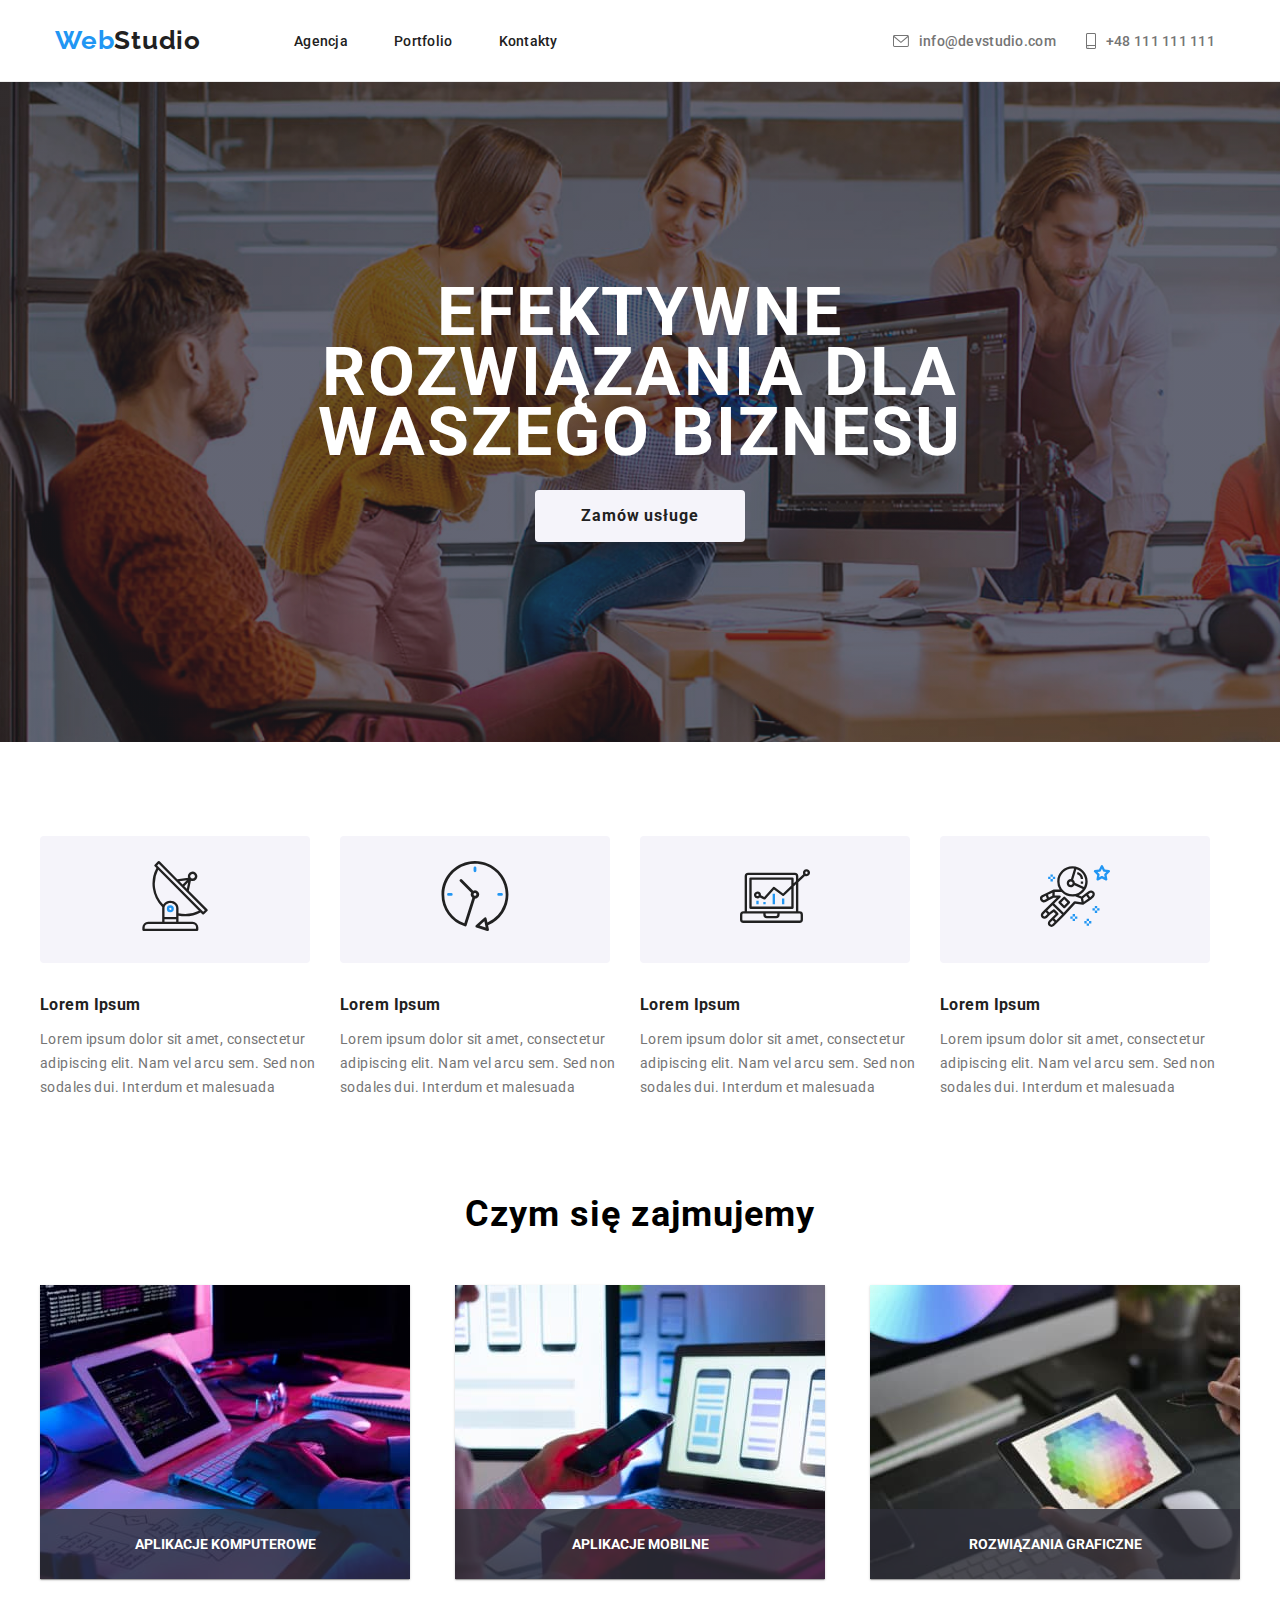
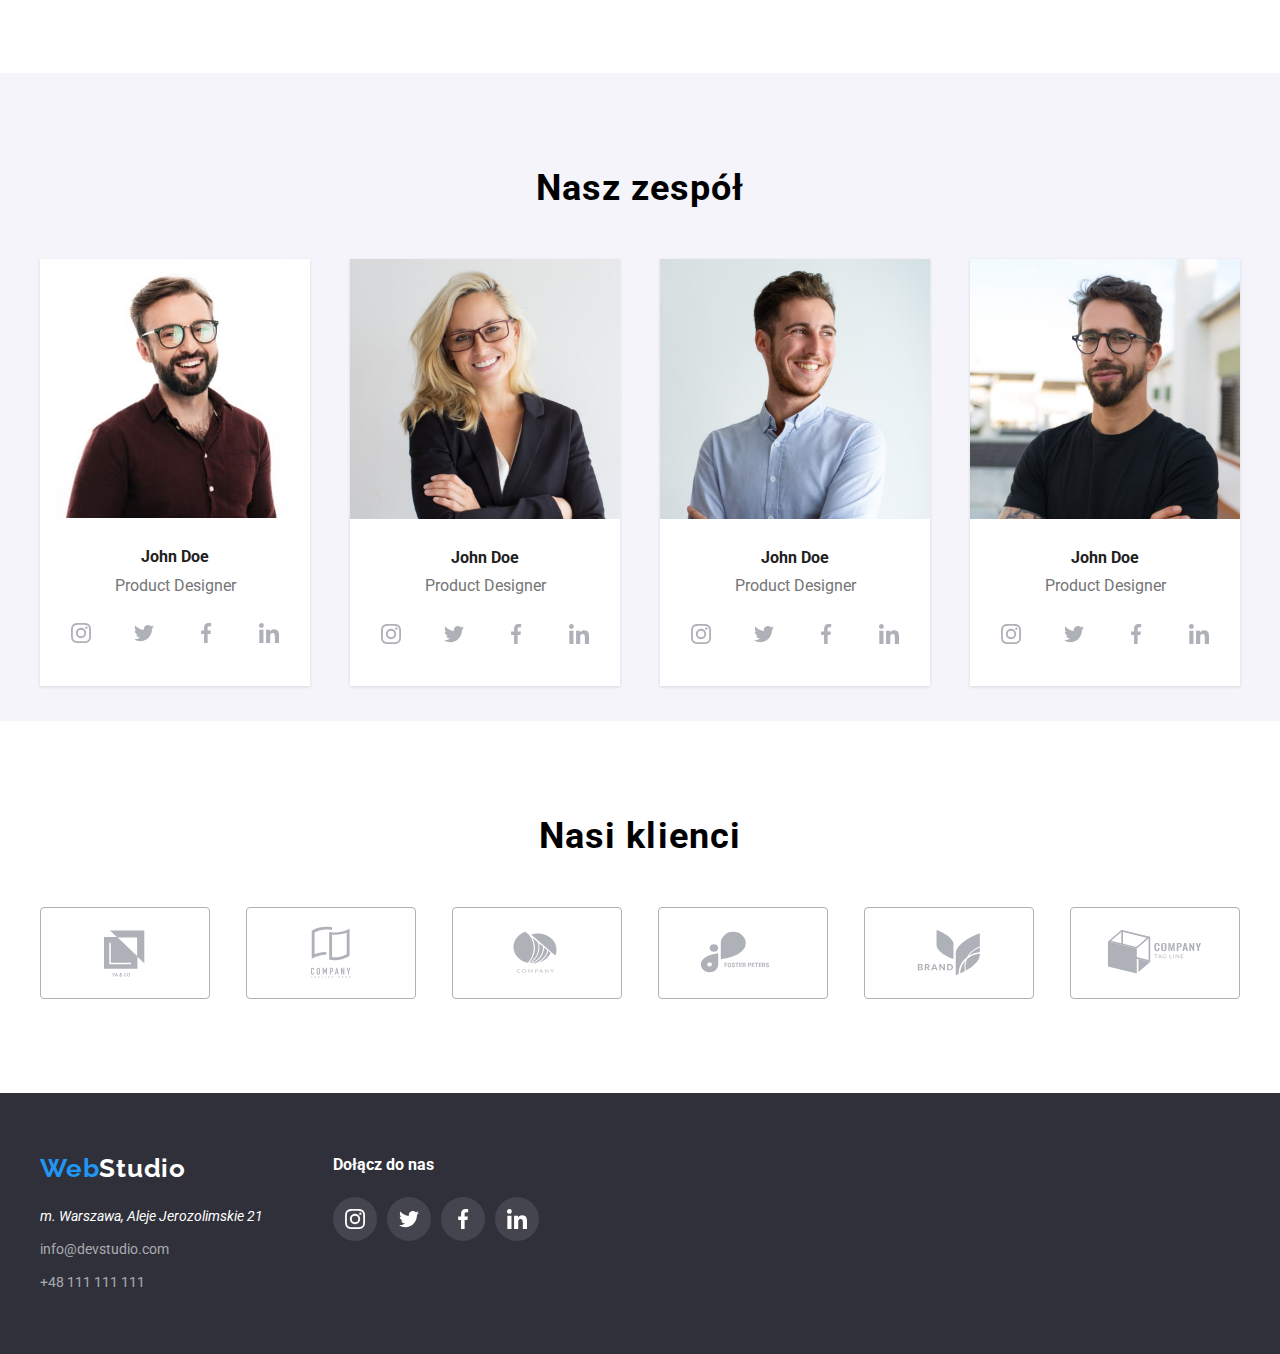
==== index.html @ f03c99d4 "1" ====
<!DOCTYPE html>
<html lang="en">
<head>
   <meta charset="UTF-8">
   <meta http-equiv="X-UA-Compatible" content="IE=edge">
   <meta name="viewport" content="width=device-width, initial-scale=1.0">
   <link rel="stylesheet" href="css/style.css">
   <link rel="stylesheet" href="css/modern-normalize.css">
   <link rel="preconnect" href="https://fonts.googleapis.com">
   <link rel="preconnect" href="https://fonts.gstatic.com" crossorigin> 
   <link href="https://fonts.googleapis.com/css2?family=Oleo+Script&family=Raleway:wght@700&family=Roboto:wght@400;500;700;900&display=swap" rel="stylesheet"> 
   <title>Document</title>
</head>
<body>
   <header class="header_border">
      <div class="container">
         <div class="header">
            <div class="logo">
               <a href="index.html" class="nav_hover"><span class="logo_web">Web</span>Studio</a>
            </div>
               <ul class="nav">
                  <li class="nav_item">
                     <a class="nav_hover" href="#two">Agencja</a>
                  </li>
                  <li class="nav_item">
                     <a class="nav_hover" href="portfolio.html">Portfolio</a>
                  </li>
                  <li class="nav_item">
                     <a class="nav_hover" href="#contacts">Kontakty</a>
                  </li>
               </ul>
               <div class="email contacts"> 
                  <a class="nav_hover" href="mailto:info@devstudio.com">
                     <svg class="icon_contacts" width="16" height="12">
                        <use href="images/Icons.svg#icon-envelope"></use>
                      </svg>
                     info@devstudio.com
                  </a>
               </div>
               <div class="tel contacts">
                  <a class="nav_hover" href="tel:+48 111 111 111">
                     <svg class="icon_contacts" width="10" height="16">
                        <use href="images/Icons.svg#icon-smartphone"></use>
                      </svg>
                     +48 111 111 111
                  </a>
               </div>
         </div>
      </div>
   </header>
   <section class="one ">
      <div class="container">
         <div class="main_one">
            <div class="main_h1">
               <h1>EFEKTYWNE ROZWIĄZANIA DLA WASZEGO BIZNESU </h1>
            </div>
            <button class="button" type="button" data-modal-open>
               <a class="main_button_link " data-modal-open>Zamów usługe</a>
            </button>
         </div>
      </div>
   </section>
   <section class="two" id="two">
      <div class="container">
         <ul class="lorem">
            <li class="lorem_item">
               <div class="rectangle">
                  <svg width="70" height="70">
                     <use href="images/Icons.svg#icon-antenna-1"></use>
                  </svg>
               </div>
               <h3>Lorem Ipsum</h3>
               <p>Lorem ipsum dolor sit amet, consectetur adipiscing elit. Nam vel arcu sem. Sed non sodales dui. Interdum et malesuada</p>
            </li>
            <li class="lorem_item">
               <div class="rectangle">
                  <svg width="70" height="70">
                     <use href="images/Icons.svg#icon-clock-1"></use>
                  </svg>
               </div>
               <h3>Lorem Ipsum</h3>
               <p>Lorem ipsum dolor sit amet, consectetur adipiscing elit. Nam vel arcu sem. Sed non sodales dui. Interdum et malesuada</p>
            </li>
            <li class="lorem_item">
               <div class="rectangle">
                  <svg width="70" height="70">
                     <use href="images/Icons.svg#icon-diagram-1"></use>
                  </svg>
               </div>
               <h3>Lorem Ipsum</h3>
               <p>Lorem ipsum dolor sit amet, consectetur adipiscing elit. Nam vel arcu sem. Sed non sodales dui. Interdum et malesuada</p>
            </li>
            <li class="lorem_item">
               <div class="rectangle">
                  <svg width="70" height="70">
                     <use href="images/Icons.svg#icon-astronaut-1"></use>
                  </svg>
               </div>
               <h3>Lorem Ipsum</h3>
               <p>Lorem ipsum dolor sit amet, consectetur adipiscing elit. Nam vel arcu sem. Sed non sodales dui. Interdum et malesuada</p>
            </li>
         </ul>
         <div class="praca">
            <h2 class="praca_h2">Czym się zajmujemy</h2>
            <ul>
               <li class="praca_item thumb">
                  <img src="images/1.jpg" alt="Computer" width="370" class="img_item">
                  <p class="label" >Aplikacje komputerowe</p>
               </li>
               <li class="praca_item thumb">
                  <img src="images/2.jpg" alt="Computer" width="370" class="img_item">
                  <p class="label" >Aplikacje mobilne</p>
               </li>
               <li class="praca_item thumb">
                  <img src="images/3.jpg" alt="Computer" width="370" class="img_item">
                  <p class="label" >Rozwiązania graficzne</p>
               </li>
            </ul>
         </div>
      </div>
   </section>
   <section class="three">
      <div class="container">
         <div class="zespol_section">
            <h2 class="zespol_h2">Nasz zespół</h2>
         <ul class="zespol">
            <li class="zespol_item">
               <img src="images/people-1.jpg" alt="" class="img_people">
               <h4>John Doe</h4>
               <p>Product Designer</p>
               <ul class="link_items">
                  <li class="social_item">
                     <a class="social-list_link" href="#">
                        <svg class="social-icon">
                           <use href="images/Icons.svg#icon-instagram-2"></use>
                        </svg>
                     </a>
                  </li>
                  <li class="social_item">
                     <a class="social-list_link" href="#">
                        <svg class="social-icon">
                           <use href="images/Icons.svg#icon-twitter-1"></use>
                        </svg>
                     </a>
                  </li>
                  <li class="social_item">
                     <a class="social-list_link" href="#">
                        <svg  class="social-icon">
                           <use href="images/Icons.svg#icon-facebook-1"></use>
                        </svg>
                     </a>
                  </li>
                  <li class="social_item">
                     <a class="social-list_link" href="#">
                        <svg  class="social-icon">
                           <use href="images/Icons.svg#icon-linkedin-1"></use>
                        </svg>
                     </a>
                  </li>
               </ul>
            </li>
            <li class="zespol_item">
               <img src="images/people-2.jpg" alt="" class="img_people">
               <h4>John Doe</h4>
               <p>Product Designer</p>
               <ul class="link_items">
                  <li class="social_item">
                     <a class="social-list_link" href="#">
                        <svg class="social-icon">
                           <use href="images/Icons.svg#icon-instagram-2"></use>
                        </svg>
                     </a>
                  </li>
                  <li class="social_item">
                     <a class="social-list_link" href="#">
                        <svg class="social-icon">
                           <use href="images/Icons.svg#icon-twitter-1"></use>
                        </svg>
                     </a>
                  </li>
                  <li class="social_item">
                     <a class="social-list_link" href="#">
                        <svg  class="social-icon">
                           <use href="images/Icons.svg#icon-facebook-1"></use>
                        </svg>
                     </a>
                  </li>
                  <li class="social_item">
                     <a class="social-list_link" href="#">
                        <svg  class="social-icon">
                           <use href="images/Icons.svg#icon-linkedin-1"></use>
                        </svg>
                     </a>
                  </li>
               </ul>
            </li>
            <li class="zespol_item">
               <img src="images/people-3.jpg" alt="" class="img_people">
               <h4>John Doe</h4>
               <p>Product Designer</p>
               <ul class="link_items">
                  <li class="social_item">
                     <a class="social-list_link" href="#">
                        <svg class="social-icon">
                           <use href="images/Icons.svg#icon-instagram-2"></use>
                        </svg>
                     </a>
                  </li>
                  <li class="social_item">
                     <a class="social-list_link" href="#">
                        <svg class="social-icon">
                           <use href="images/Icons.svg#icon-twitter-1"></use>
                        </svg>
                     </a>
                  </li>
                  <li class="social_item">
                     <a class="social-list_link" href="#">
                        <svg  class="social-icon">
                           <use href="images/Icons.svg#icon-facebook-1"></use>
                        </svg>
                     </a>
                  </li>
                  <li class="social_item">
                     <a class="social-list_link" href="#">
                        <svg  class="social-icon">
                           <use href="images/Icons.svg#icon-linkedin-1"></use>
                        </svg>
                     </a>
                  </li>
               </ul>
            </li>
            <li class="zespol_item">
               <img src="images/people-4.jpg" alt="" class="img_people">
               <h4>John Doe</h4>
               <p>Product Designer</p>
               <ul class="link_items">
                  <li class="social_item">
                     <a class="social-list_link" href="#">
                        <svg class="social-icon">
                           <use href="images/Icons.svg#icon-instagram-2"></use>
                        </svg>
                     </a>
                  </li>
                  <li class="social_item">
                     <a class="social-list_link" href="#">
                        <svg class="social-icon">
                           <use href="images/Icons.svg#icon-twitter-1"></use>
                        </svg>
                     </a>
                  </li>
                  <li class="social_item">
                     <a class="social-list_link" href="#">
                        <svg  class="social-icon">
                           <use href="images/Icons.svg#icon-facebook-1"></use>
                        </svg>
                     </a>
                  </li>
                  <li class="social_item">
                     <a class="social-list_link" href="#">
                        <svg  class="social-icon">
                           <use href="images/Icons.svg#icon-linkedin-1"></use>
                        </svg>
                     </a>
                  </li>
               </ul>
            </li>
         </ul>
         </div>
      </div>
   </section>
   <section class="four">
      <div class="container">
         <div class="klienci">
            <h2 class="zespol_h2">Nasi klienci</h2>
            <ul class="klienci_list">
               <li class="klienci_list_items">
                  <a href="#" class="nasi_klienci_link">
                     <svg class="klienci_img" width="106" height="60">
                        <use href="images/Icons.svg#icon-Logoc1"></use>
                     </svg>
                  </a>
               </li>
               <li class="klienci_list_items">
                  <a href="#" class="nasi_klienci_link">
                     <svg class="klienci_img">
                        <use href="images/Icons.svg#icon-Logoc2"></use>
                     </svg>
                  </a>
               </li>
               <li class="klienci_list_items">
                  <a href="#" class="nasi_klienci_link">
                     <svg class="klienci_img">
                        <use href="images/Icons.svg#icon-Logoc3"></use>
                     </svg>
                  </a>
               </li>
               <li class="klienci_list_items">
                  <a href="#" class="nasi_klienci_link">
                     <svg class="klienci_img">
                        <use href="images/Icons.svg#icon-Logoc4"></use>
                     </svg>
                  </a>
               </li>
               <li class="klienci_list_items">
                  <a href="#" class="nasi_klienci_link">
                     <svg class="klienci_img">
                        <use href="images/Icons.svg#icon-Logoc5"></use>
                     </svg>
                  </a>
               </li>
               <li class="klienci_list_items">
                  <a href="#" class="nasi_klienci_link">
                     <svg class="klienci_img">
                        <use href="images/Icons.svg#icon-Logoc6"></use>
                     </svg>
                  </a>
               </li>
            </ul>
         </div>
      </div>
   </section>
   <footer>
      <div class="container">
         <div class="footer"id="contacts">
            <div class="contacts_block">
               <div class="logo logo_footer">
                  <a class="nav_hover" href="index.html"><span class="logo_web">Web</span>Studio</a>
               </div>
               <address >
                  m. Warszawa, Aleje Jerozolimskie 21
               </address>
               <div class="menu_contacts_footer ">
                  <div class="email_footer"> 
                     <a class="nav_hover" href="mailto:info@devstudio.com">
                        info@devstudio.com
                     </a>
                  </div>
                  <div class="tel tel_footer">
                     <a class="nav_hover" href="tel:+48 111 111 111">
                        +48 111 111 111
                     </a>
                  </div>
               </div>
            </div>
           
            <div class="contacts_social">
               <h3 class="contacts_social_h3">Dołącz do nas</h3>
               <ul class="footer_link_items">
                  <li class="social_item">
                     <a class="footer_social-link" href="#">
                        <svg class="social-icon">
                           <use href="images/Icons.svg#icon-instagram-2"></use>
                        </svg>
                     </a>
                  </li>
                  <li class="social_item">
                     <a class="footer_social-link" href="#">
                        <svg class="social-icon">
                           <use href="images/Icons.svg#icon-twitter-1"></use>
                        </svg>
                     </a>
                  </li>
                  <li class="social_item">
                     <a class="footer_social-link" href="#">
                        <svg  class="social-icon">
                           <use href="images/Icons.svg#icon-facebook-1"></use>
                        </svg>
                     </a>
                  </li>
                  <li class="social_item">
                     <a class="footer_social-link" href="#">
                        <svg  class="social-icon">
                           <use href="images/Icons.svg#icon-linkedin-1"></use>
                        </svg>
                     </a>
                  </li>
               </ul>
            </div>
         </div>
      </div>
   </footer>
   <!-- Modal -->
   <div class="backdrop is-hidden" data-modal>
      <div class="modal">
        <button type="button" class="close-btn" data-modal-close>
           <img src=" images/Vector.svg " alt="">
        </button>
        <form class="modal-form" action="#" method="post">
        </form>
      </div>
    </div>
    <!--  -->
   <script src="js/modal.js"></script>
</body>
</html>
---- css/style.css ----
.container{
   width: 1200px;
   margin: 0 auto;
}
ul,ol{
   list-style: none;
   display: flex;
   justify-content: space-between;
}
body{
margin: 0;
padding: 0;
font-family: 'Roboto', sans-serif;
}
h1,h2,h3,h4,ul,p{
   margin: 0;
   padding: 0;
}
img{
   max-width: 100%;
   display: block;
}
a{
   text-decoration: none;
}
section{
   padding: 94px 0;
}
/*start section header*/
.header{
   display: flex;
   align-items: center;
   padding: 25px 15px;
}
.logo_web{
   color: #2196F3;
}
.logo{
   font-family: 'Raleway', sans-serif;
   font-size: 26px;
   font-weight: 700;
   line-height: 31px;
   letter-spacing: 0.03em;
}
.nav{
   padding-left: 47px;
   padding-right: 335px;
}
.nav_item{
   margin-left: 46px;
   font-size: 14px;
   font-weight: 500;
   line-height: 16px;
   letter-spacing: 0.02em;
}
.nav_menu{
   margin-left: 47px;
}
.contacts a{
   display: flex;
   align-items: center;
   color: #757575;
   font-weight: 500;
   font-size: 14px;
   line-height: 16px;
   letter-spacing: 0.02em;
}
.nav_hover{
   color: #212121; 
   display: block;
   fill: #757575;
}
.nav_hover:hover{
   color: #2196F3;
   fill: #2196F3;
}
.nav_hover:active{
   color: #2196F3;
}
.tel{
   margin-left: 30px;

}
.header_border{
   border-bottom: 1px solid #ECECEC;
}
.icon_contacts{
   margin-right: 10px;
}
/*start section one*/
.main_one{
   display: flex;
   justify-content: center;
   align-items: center;
   flex-direction: column;   
   padding-left: 200px;
   padding-right: 200px;
}
.one{
   background-color:#2F303A;
   background-image:linear-gradient(
      rgba(47, 48, 58, 0.4),
      rgba(47, 48, 58, 0.4)),
    url(../images/Img_one.jpg);
   background-size: cover;
   background-repeat: no-repeat;
   padding: 200px 0px;
}
.main_h1{
   font-size: 34px;
   font-weight: 900;
   line-height: 60px;
   letter-spacing: 0.06em;
   text-align: center;
   color: white;
   margin-bottom: 28px;
}
/* Button */
.main_button_link{
   display: block;
   margin: 10px 40px;
   font-size: 16px;
   font-weight: 700;
   line-height: 30px;
   letter-spacing: 0.06em;
}
/*start section two*/
.lorem{
   margin-bottom: 94px;
}
.lorem_item{
   font-size: 14px;
   font-style: normal;
   font-weight: 400;
   line-height: 24px;
   letter-spacing: 0.03em;
   text-align: left;
}
.lorem_item p{
   color: #757575;
}
.lorem_item h3{
   color: #212121;
   margin-top: 30px;
   margin-bottom: 10px;
}
.praca_h2{
   text-align: center;
   font-size: 36px;
   font-weight: 700;
   line-height: 42px;
   letter-spacing: 0.03em;
   margin-bottom: 50px;
}
.rectangle{
   padding: 25px 100px;
   background-color: #F5F4FA;
   border-radius: 4px;
   display: inline-block;
}
.thumb {
   position: relative;
   background-color: #fff;
   box-shadow: 0px 2px 1px -1px rgba(0, 0, 0, 0.2),
     0px 1px 1px 0px rgba(0, 0, 0, 0.14), 0px 1px 3px 0px rgba(0, 0, 0, 0.12);
 }
 .thumb > .label {
   position: absolute;
   width: 100%;
   text-align: center;
   font-family: 'Roboto';
   text-transform: uppercase;
   font-weight: 700;
   font-size: 14px;
   line-height: 16.41px;
   padding: 27px 90px ;
   right: 0;
   bottom: 0;
   margin: 0;
   background: rgba(47, 48, 58, 0.8);
   color: #fff;
 }
/*start section three*/
.three{
   background-color: #F5F4FA;
   height: 648px;
}
.zespol_h2{
   text-align: center;
   font-size: 36px;
   font-style: normal;
   font-weight: 700;
   line-height: 42px;
   letter-spacing: 0.03em;
   margin-bottom: 50px;
}
.zespol_item{
   width: 270px;
   background-color: #FFFFFF;
   text-align: center;
   box-shadow: 0px 2px 1px 0px rgba(0, 0, 0, 0.2);
   box-shadow: 0px 1px 1px 0px rgba(0, 0, 0, 0.14);
   box-shadow: 0px 1px 3px 0px rgba(0, 0, 0, 0.12);
   ;
}
.zespol_item h4 {
   margin-top: 30px;
   color: #212121;
}
.zespol_item p{
   margin-top: 10px;
   margin-bottom: 16px;
   color: #757575;
}
.link_items{
   justify-content: space-evenly;
   margin-bottom: 30px;
}
.social-list_link {
   display: flex;
   width: 44px;
   height: 44px;
   background-color: #fff;
   border-radius: 50%;
   align-items: center;
   justify-content: center;
   transition: all 250ms linear;
   fill:  #AFB1B8;
 }
 .social-icon {
   width: 20px;
   height: 20px;
 }
 
 .social-list_link:hover,
 .social-list_link:focus {
   fill:#ffffff;
   background-color: #2196F3;
 }


/*Start section portfolio*/
.portfolio{
   padding: 0px 15px;
}
.portfolio_wrap{
   margin-bottom: 50px;
}
.portfolio_nav{
   justify-content: center;
}
.button:hover{
   background-color: #2196F3;
   color: white;
   box-shadow:0px 3px 1px rgba(0, 0, 0, 0.1), 0px 1px 2px rgba(0, 0, 0, 0.08), 0px 2px 2px rgba(0, 0, 0, 0.12);
}
.button{
   border: none;
   cursor: pointer;
   color: #212121;
   background-color: #F5F4FA;
   border-radius: 4px;
   font-size: 16px;
   font-weight: 700;
   line-height: 30px;
   letter-spacing: 0.06em;
}
.btn{
   margin: 6px 22px;
}
.portfolio_nav_item{
   margin-left: 8px;
}

.border_item{
   padding: 20px 24px 20px 24px;
   border-left: 1px solid #EEEEEE;
   border-bottom: 1px solid #EEEEEE;
   border-right:1px solid #EEEEEE ;
}
.portfolio_item h4 {
   color: #212121;
   font-size: 18px;
   line-height: 36px;
}
.portfolio_item p{
   margin-top: 4px;
   color: #757575;
   font-size: 16px;
   line-height: 30px;
}
.portfolio_wrap_items{
   flex-wrap: wrap;
   align-content: space-between;
   gap: 30px;
}
.portfolio_item:hover{
   box-shadow: 0px 1px 1px rgba(0, 0, 0, 0.12), 0px 4px 4px rgba(0, 0, 0, 0.06), 1px 4px 6px rgba(0, 0, 0, 0.16);
   cursor: pointer;
}
.portfolio_box{
   position: relative;
   width: 370px;
   height: 294px;
   overflow: hidden;
}
.portfolio_item:hover .box_overlay{
   transform: translatey(0);
}
.box_overlay{
   background: rgba(33, 150, 243, 0.9);
   position: absolute;
   top: 0;
   left: 0;
   width: 100%;
   height: 100%;
   transform: translatey(+100%);
   transition: transform 250ms ease;
   padding: 49px 45px 49px 24px;
}
.box_overlay p{
   color:#FFFFFF;
}
/*start section four Nasi klienci*/
.nasi_klienci_link{
   display: flex;
   width: 170px;
   height: 92px;
   border: 1px solid #AFB1B8;
   border-radius: 4px;
   align-items: center;
   justify-content: center;
   transition: all 250ms linear;
   fill:  #AFB1B8;;
}
.klienci_img{
   width: 106px;
   height: 60px;
}
.nasi_klienci_link:hover{
  fill:#2196F3;
  border-color: #2196F3;
}
/*start section footer*/
footer{
   background-color: #2F303A;
}
.footer{
   padding-top: 60px;
   padding-bottom: 60px;
   color: #FFFFFF;
   display: flex;
   line-height: 24px;
   font-size: 14px;
}
.logo_footer a{
   color: #FFFFFF;
}
.logo_footer{
   margin-bottom: 20px;
}
.menu_contacts_footer a{
   color: rgba(255, 255, 255, 0.6);
}
.email_footer{
   margin-top: 9px;
}
.tel_footer{
   margin-top: 9px;
   margin-left: 0;
}
.contacts_social{
   margin-left: 70px;
}
.footer_link_items{
   margin-top: 20px;
}
.footer_social-link{
   display: flex;
   width: 44px;
   height: 44px;
   background-color: #FFFFFF1A;
   border-radius: 50%;
   align-items: center;
   justify-content: center;
   transition: all 250ms linear;
   fill: #FFFFFF;
   margin-right: 10px;
}
.footer_social-link:hover{
   fill:#ffffff;
   background-color: #2196F3;
 }
/*    !*/
/* ======= BACKDROP ======= */

.backdrop {
   position: fixed;
   left: 0;
   top: 0;
   width: 100%;
   height: 100%;
   background: rgba(0, 0, 0, 0.2);
 }
 
 .modal {
   position: absolute;
   top: 50%;
   left: 50%;
   transform: translate(-50%,-50%);
   width: 528px;
   min-height: 581px;
   background-color: #fff;
 }
 
 .close-btn {
   position: absolute;
   top: 8px;
   right: 8px;
   width: 30px;
   height: 30px;
   border: 1px solid rgba(0, 0, 0, 0.1);
   border-radius: 50%;
   background-color: transparent;
   cursor: pointer;
 }
 .close-btn img{
   margin: 0 auto;
}
 .is-hidden {
   opacity: 0;
   visibility: hidden;
   pointer-events: none;
 }
 
 .modal {
   padding: 40px;
 }
 
 .modal-form {
   display: flex;
   width: 100%;
   flex-direction: column;
 }
 
 .modal-form-policy-text::before {
   display: inline-block;
   content: "";
   width: 16px;
   height: 16px;
   outline: 1px solid #000;
   transition: all 250ms cubic-bezier(0.075, 0.82, 0.165, 1);
 }

 .visually-hidden {
   position: absolute !important;
   clip: rect(1px 1px 1px 1px);
   clip: rect(1px, 1px, 1px, 1px);
   padding: 0 !important;
   border: 0 !important;
   height: 1px !important;
   width: 1px !important;
   overflow: hidden;
 }
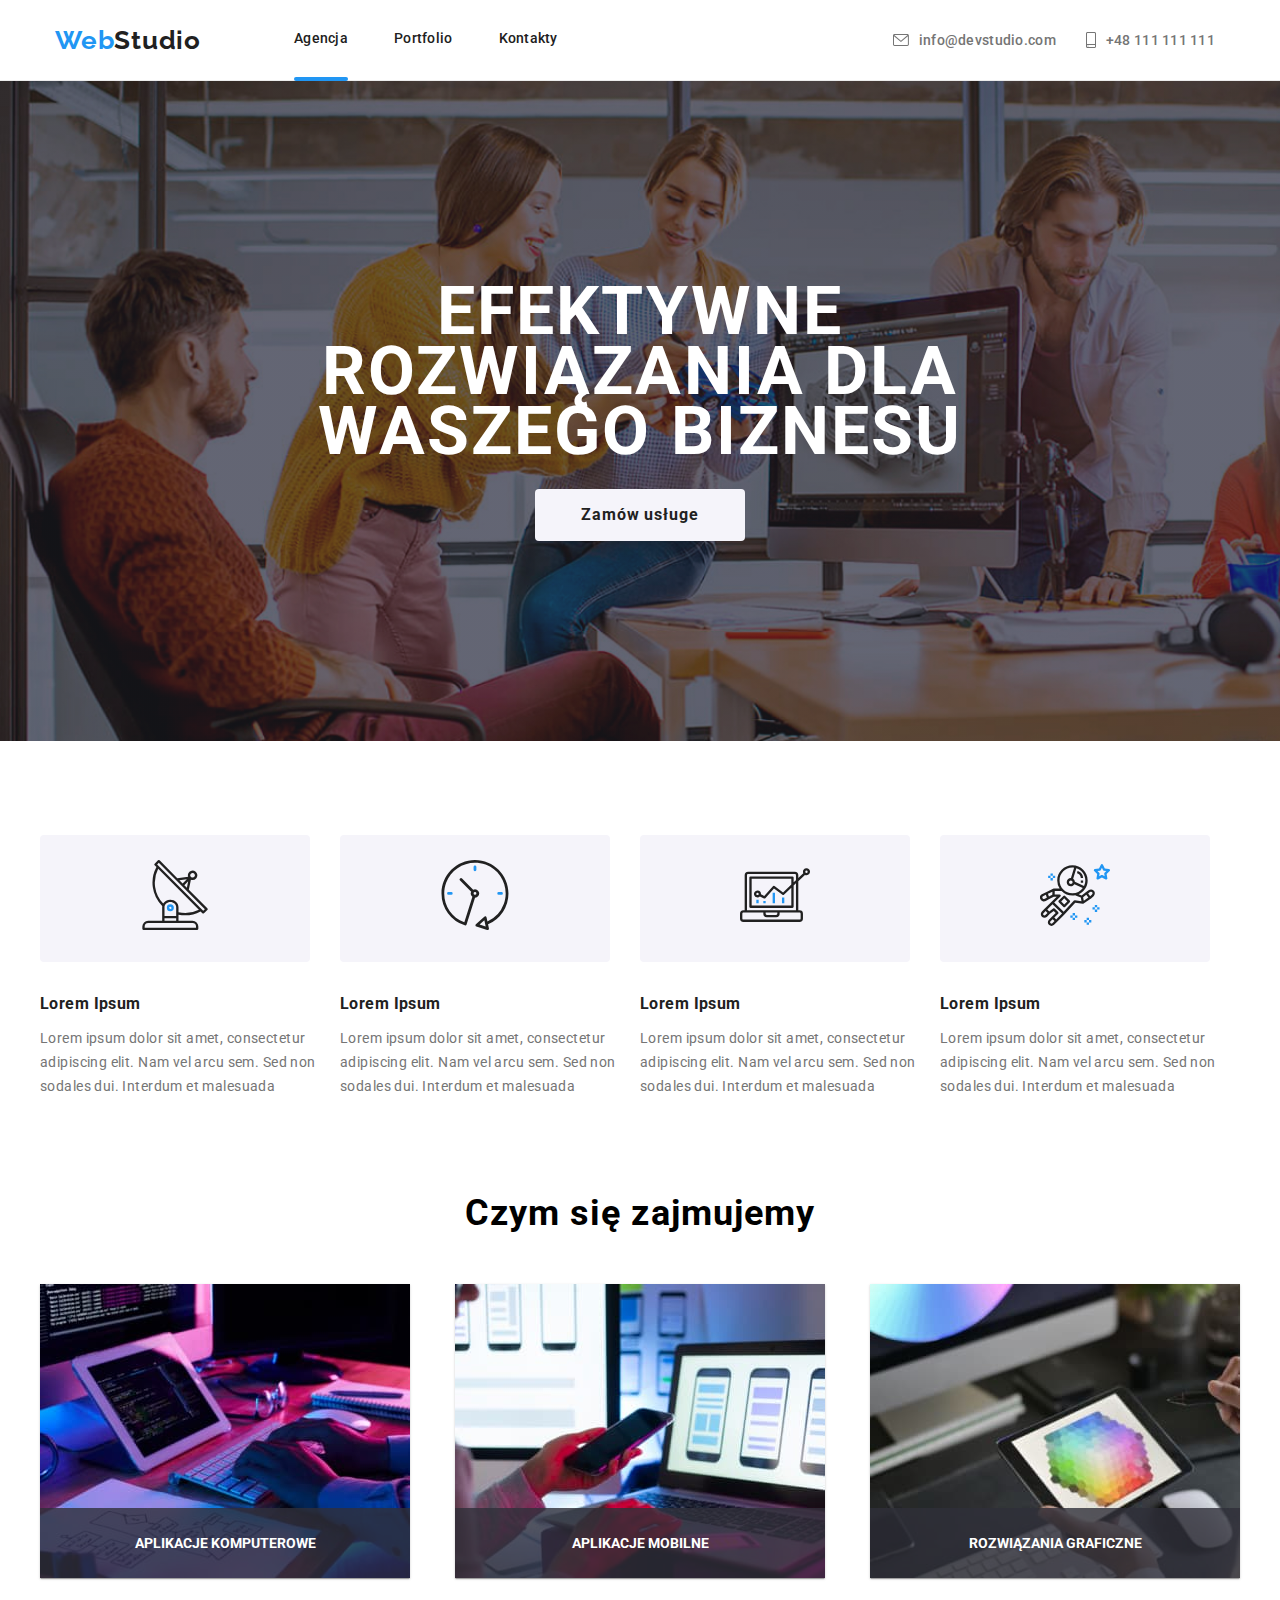
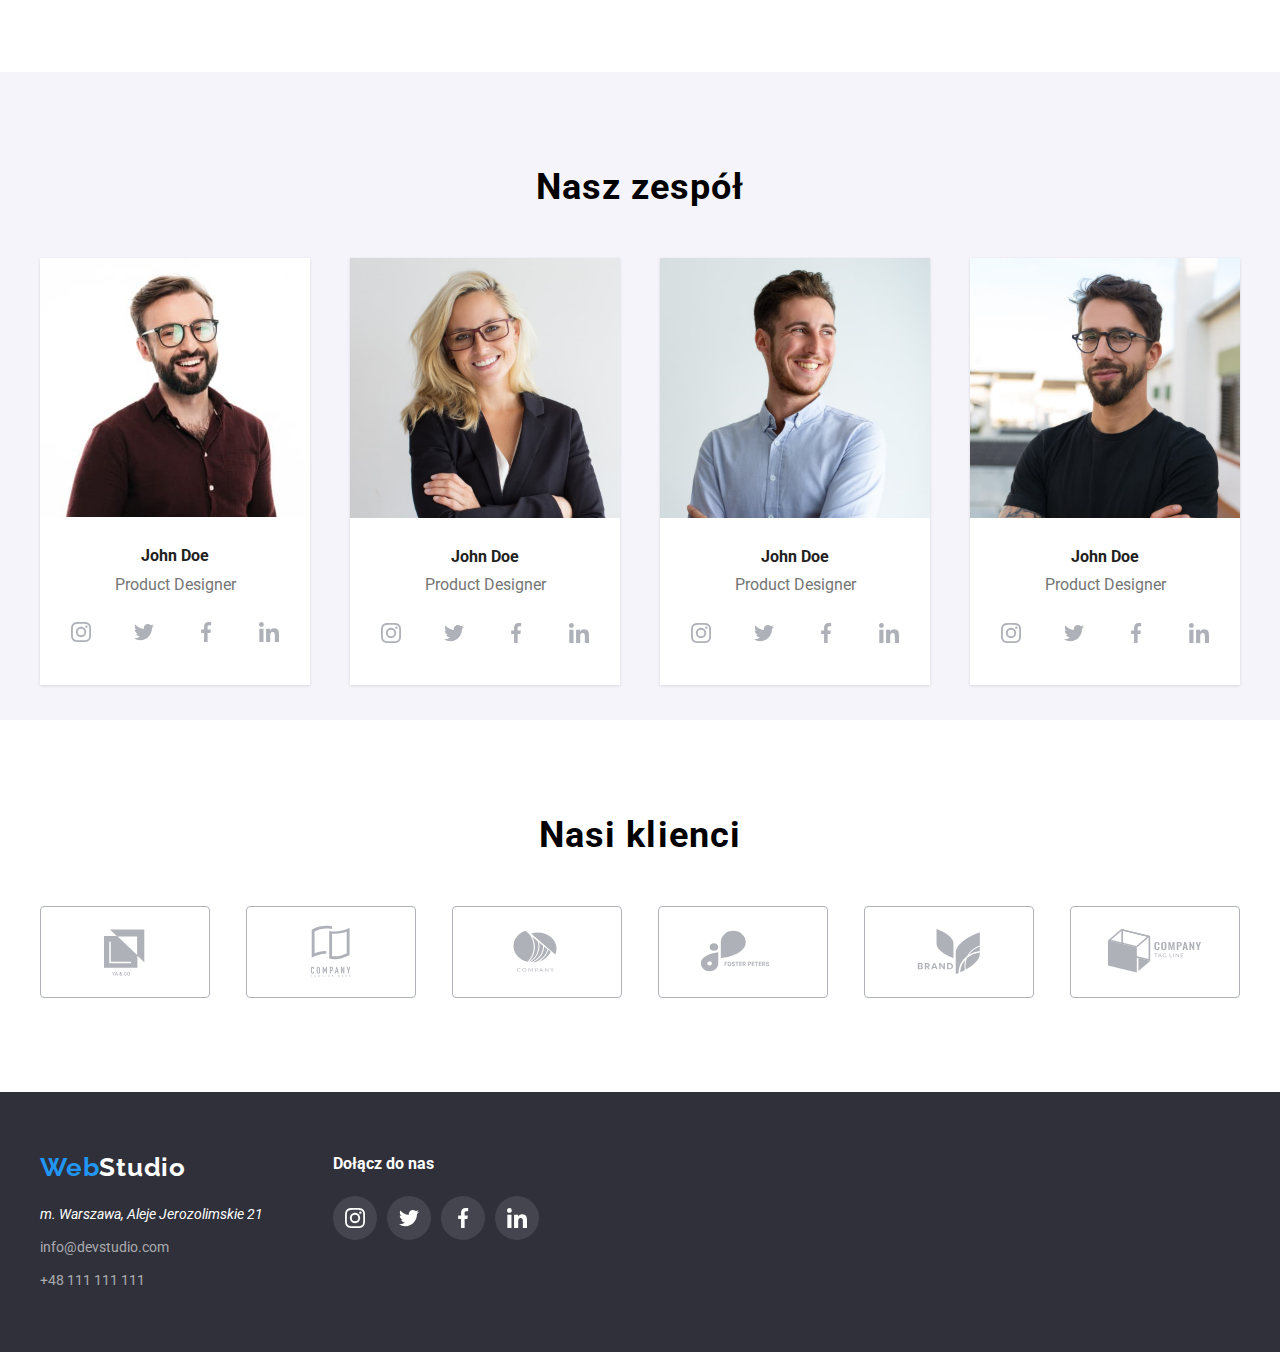
==== commit 5fd41f30: "2" ====
--- a/index.html
+++ b/index.html
@@ -19,8 +19,8 @@
                <a href="index.html" class="nav_hover"><span class="logo_web">Web</span>Studio</a>
             </div>
                <ul class="nav">
-                  <li class="nav_item">
-                     <a class="nav_hover" href="#two">Agencja</a>
+                  <li class="nav_item current">
+                     <a class="nav_hover " href="#two">Agencja</a>
                   </li>
                   <li class="nav_item">
                      <a class="nav_hover" href="portfolio.html">Portfolio</a>
--- a/css/style.css
+++ b/css/style.css
@@ -39,7 +39,7 @@
    font-family: 'Raleway', sans-serif;
    font-size: 26px;
    font-weight: 700;
-   line-height: 31px;
+   line-height: 30px;
    letter-spacing: 0.03em;
 }
 .nav{
@@ -86,6 +86,16 @@
 }
 .icon_contacts{
    margin-right: 10px;
+}
+.current a::after{
+   position: relative;
+   top: 31px;
+   display: block;
+   content: "";
+   width: 100%;
+   height: 4px;
+   border-radius: 2px;
+   background-color: #2196F3;
 }
 /*start section one*/
 .main_one{
